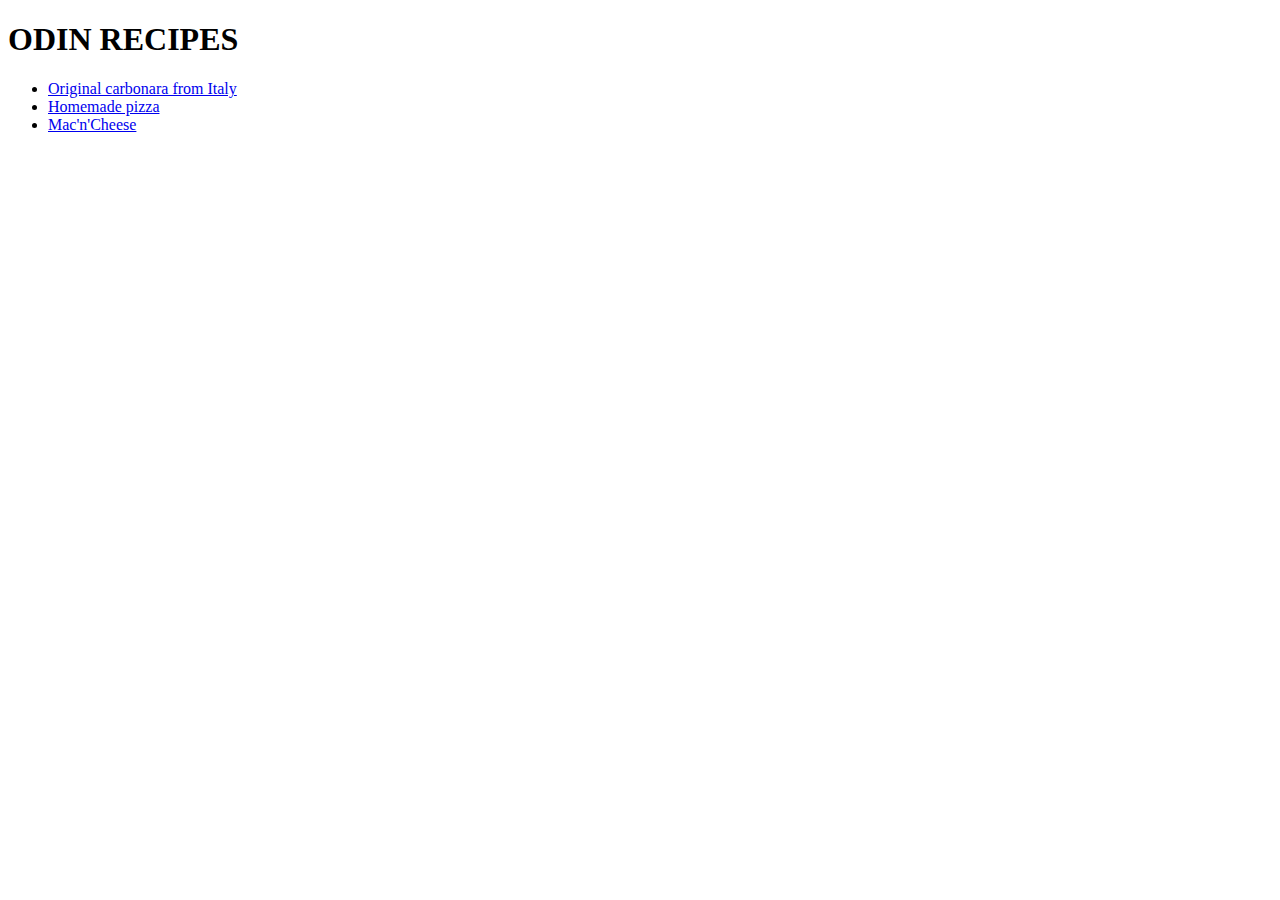
==== index.html @ 61fdabda "Add index.html, carbonara.html, mcncheese.html, pizza.html" ====
<!DOCTYPE html>
<head>
    <title>Simple Recipe</title>
    <meta charset="UTF-8">
</head>
<body>
    <h1>ODIN RECIPES</h1>
    <ul>
        <li><a href="./carbonara.html">Original carbonara from Italy</a></li>
        <li><a href="./pizza.html">Homemade pizza</a></li>
        <li><a href="./macncheese.html">Mac'n'Cheese</a></li>
    </ul>
</body>
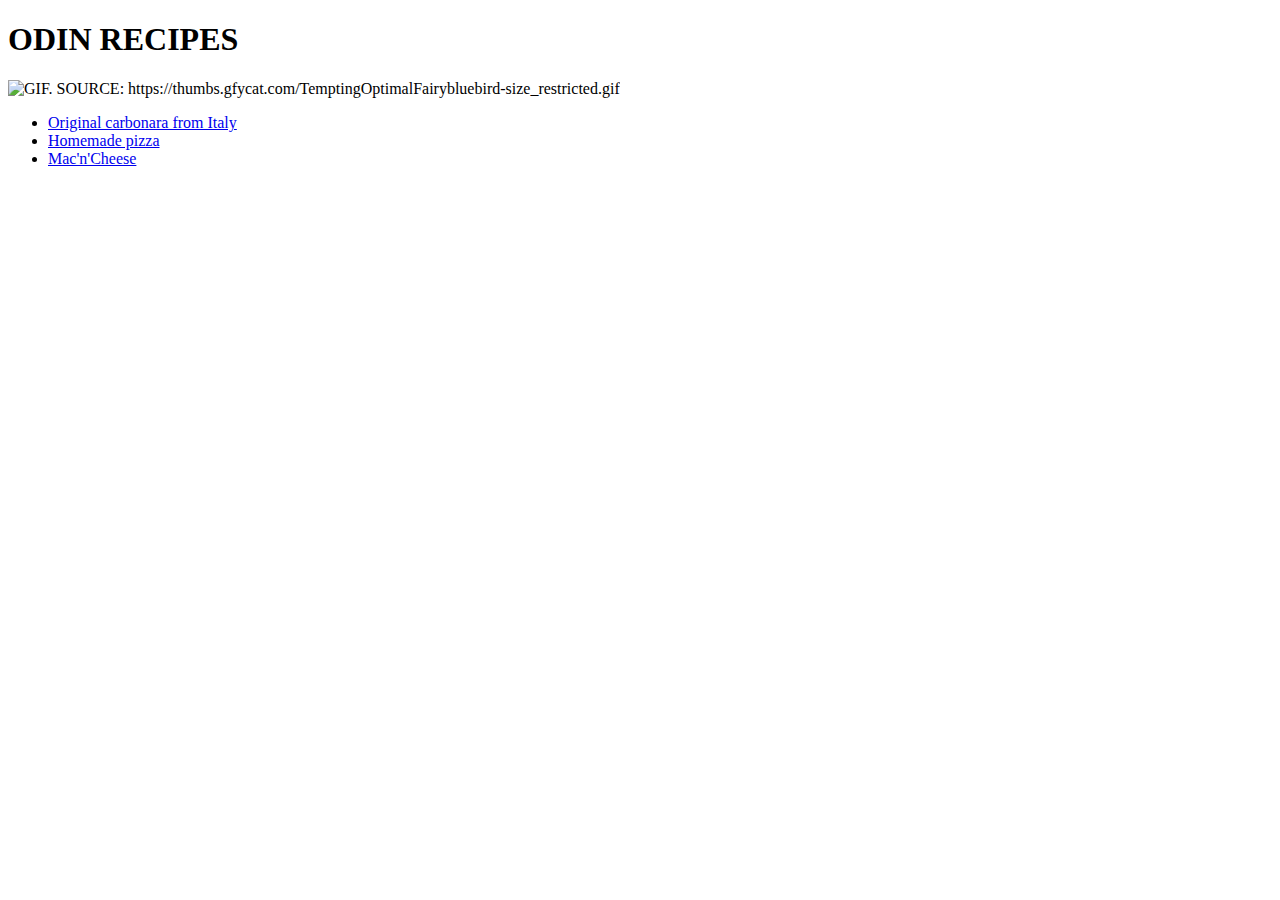
==== commit f03c9d60: "Add gif and <title> tags to recipes" ====
--- a/index.html
+++ b/index.html
@@ -1,10 +1,11 @@
 <!DOCTYPE html>
 <head>
-    <title>Simple Recipe</title>
+    <title>Simple Recipes List | ODIN PROJECT</title>
     <meta charset="UTF-8">
 </head>
 <body>
     <h1>ODIN RECIPES</h1>
+    <img src="https://thumbs.gfycat.com/TemptingOptimalFairybluebird-size_restricted.gif" alt="GIF. SOURCE: https://thumbs.gfycat.com/TemptingOptimalFairybluebird-size_restricted.gif" >
     <ul>
         <li><a href="./carbonara.html">Original carbonara from Italy</a></li>
         <li><a href="./pizza.html">Homemade pizza</a></li>
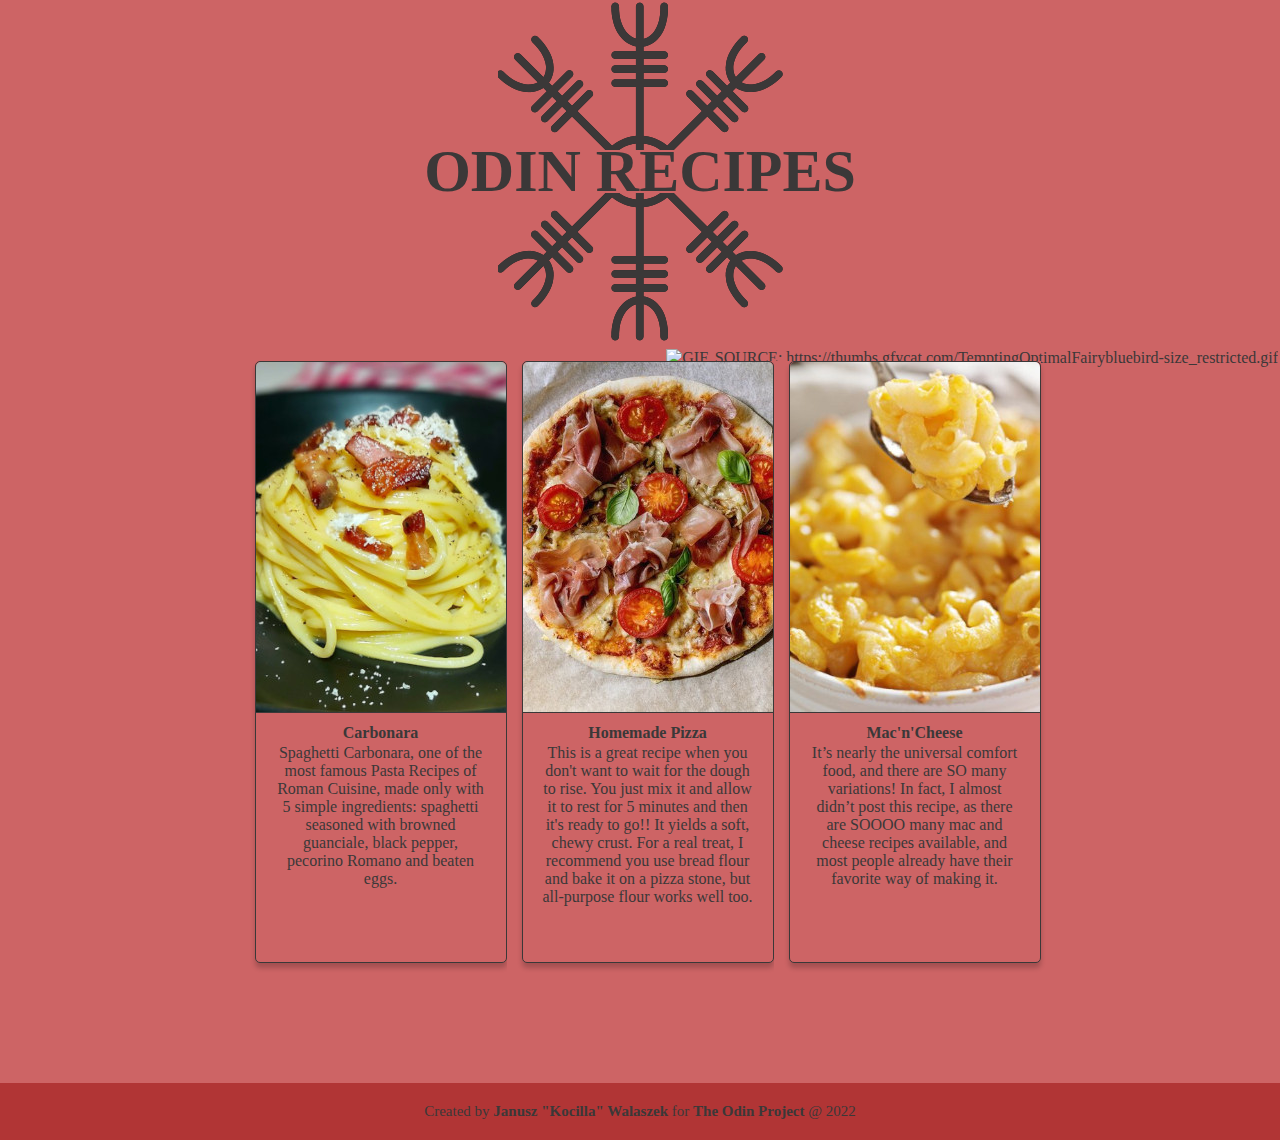
==== commit b717d09a: "Added css to index.html" ====
--- a/index.html
+++ b/index.html
@@ -2,13 +2,37 @@
 <head>
     <title>Simple Recipes List | ODIN PROJECT</title>
     <meta charset="UTF-8">
+    <link rel="stylesheet" href="style.css">
 </head>
 <body>
-    <h1>ODIN RECIPES</h1>
-    <img src="https://thumbs.gfycat.com/TemptingOptimalFairybluebird-size_restricted.gif" alt="GIF. SOURCE: https://thumbs.gfycat.com/TemptingOptimalFairybluebird-size_restricted.gif" >
-    <ul>
-        <li><a href="./carbonara.html">Original carbonara from Italy</a></li>
-        <li><a href="./pizza.html">Homemade pizza</a></li>
-        <li><a href="./macncheese.html">Mac'n'Cheese</a></li>
-    </ul>
-</body>+    <h1><img class="tittle-img-top" src="./img/recipetop-img.png">
+        <p>ODIN RECIPES</p>
+        <img class="tittle-img-bot" src="./img/recipebot-img.png"></h1>
+        <p><img class="gif" src="https://thumbs.gfycat.com/TemptingOptimalFairybluebird-size_restricted.gif" alt="GIF. SOURCE: https://thumbs.gfycat.com/TemptingOptimalFairybluebird-size_restricted.gif" ></p>
+    <div class="row">
+        <a href="./carbonara.html"><div class="card">
+        <img src="./img/carbonara.jpg" alt="Carbonara">
+        <div class="container">
+          <h4><b>Carbonara</b></h4>
+          <p>Spaghetti Carbonara, one of the most famous Pasta Recipes of Roman Cuisine, made only with 5 simple ingredients: spaghetti seasoned with browned guanciale, black pepper, pecorino Romano and beaten eggs.</p>
+        </div>
+      </div></a>
+      <a href="./pizza.html"><div class="card">
+        <img src="./img/pizza.jpg" alt="Homemade Pizza">
+        <div class="container">
+          <h4><b>Homemade Pizza</b></h4>
+          <p>This is a great recipe when you don't want to wait for the dough to rise. You just mix it and allow it to rest for 5 minutes and then it's ready to go!! It yields a soft, chewy crust. For a real treat, I recommend you use bread flour and bake it on a pizza stone, but all-purpose flour works well too.</p>
+        </div>
+      </div></a>
+      <a href="./macncheese.html"><div class="card">
+        <img src="./img/macncheese.jpg" alt="Mac'n'Cheese">
+        <div class="container">
+          <h4><b>Mac'n'Cheese</b></h4>
+          <p>It’s nearly the universal comfort food, and there are SO many variations! In fact, I almost didn’t post this recipe, as there are SOOOO many mac and cheese recipes available, and most people already have their favorite way of making it.</p>
+        </div>
+      </div></a>
+    </div>
+</body>
+<footer>
+    Created by <b>Janusz "Kocilla" Walaszek</b> for <b>The Odin Project</b> @ 2022
+</footer>--- a/style.css
+++ b/style.css
@@ -0,0 +1,100 @@
+* {
+    background-color: #cd6465;
+}
+
+body {
+    padding: 0px; 
+    margin: 0px;
+}
+
+h1 {
+    font-size: 60px;
+    margin: 1px;
+    padding: 1px;
+}
+
+h1,p {
+    text-align: center;
+    color: #3b3838;
+    margin: 1px;
+    padding: 1px;
+}
+
+.tittle-img-bot {
+    margin-top: -15px;
+    padding-top: 0;
+}
+
+.tittle-img-top {
+    margin-bottom: -30px;
+    padding-bottom: 0px;
+}
+
+.gif {
+    margin-top: -10px;
+    margin-bottom: -100px;
+    float: inline-end;
+}
+
+h4 {
+    text-align: center;
+    margin-bottom: 1px;
+    margin-top: 5px;
+}
+
+.row {
+    margin: 0 auto;
+    display: flex;
+    justify-content: center;
+    align-content: center;
+}
+
+.card {
+    margin-left: 15px;
+    margin-bottom: 20px;
+    box-shadow: 0 5px 5px 0 rgba(0,0,0,0.2);
+    transition: 0.3s;;
+    width: 250px;
+    height: 600px;
+    border-radius: 5px;
+    border: solid 1px #3b3838;
+    border-color: #3b3838;
+}
+  
+  .card img {
+    border-radius: 5px 5px 0px 0px;
+    border-bottom: solid 1px #3b3838;
+    border-color: #3b3838;
+  }
+
+  .card:hover {
+    box-shadow: 0 8px 8px 0;
+  }
+
+  .container {
+    padding: 2px 16px;
+  }
+  
+  .container text {
+      text-align: justify;
+  }
+  a:link,a:visited,a:hover {
+      color: #3b3838;
+      text-decoration: none;
+  }
+
+  footer,footer b {
+    background-color: #b13535;
+  }
+
+  footer {
+    position: absolute;
+    margin-top: 100px;
+    padding: 20px 0px 20px 0px;
+    width: 100%;
+    text-align: center;
+    font-size: 15px;
+    color: #3b3838;
+  }
+
+
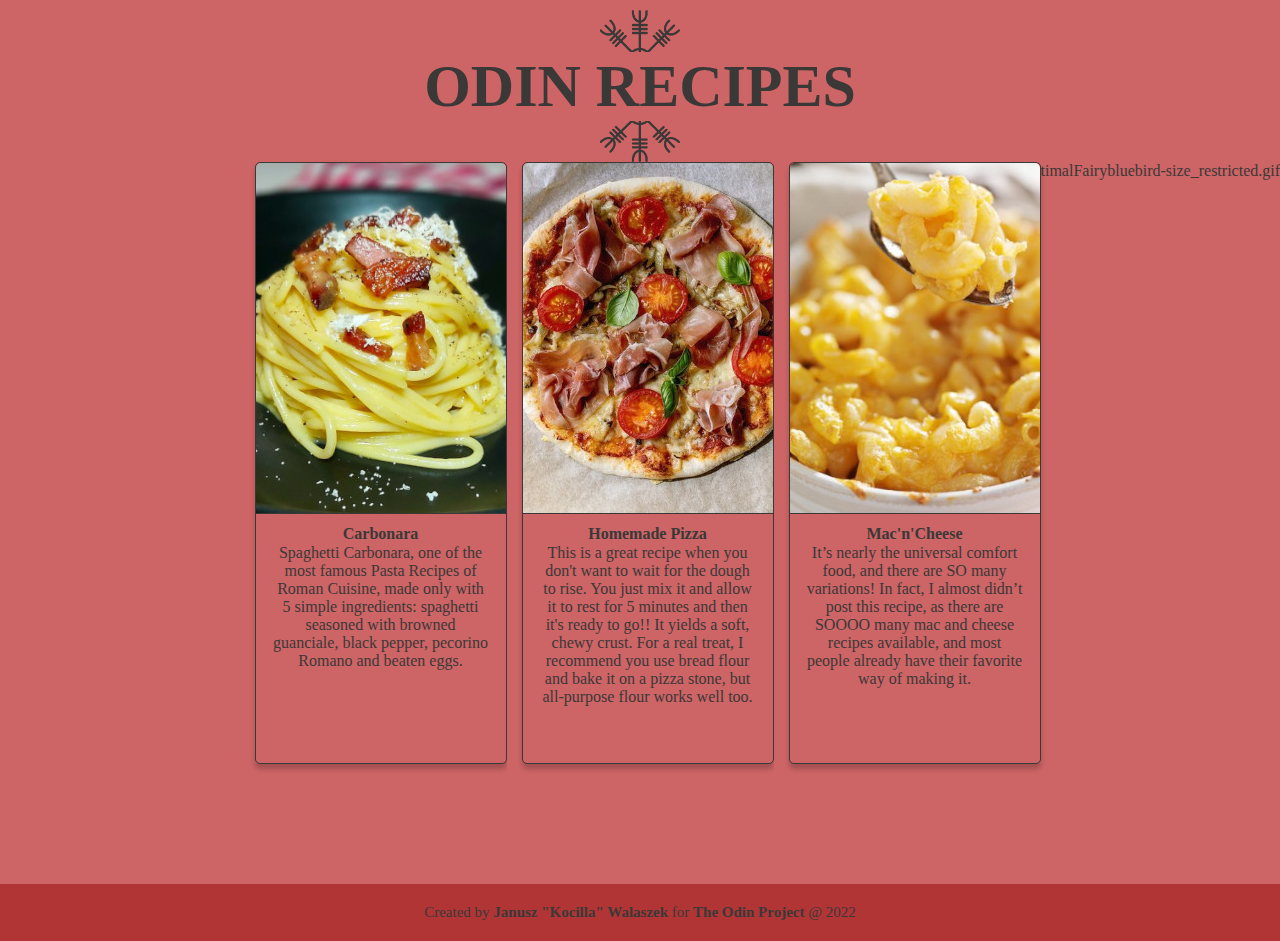
==== commit d22c0624: "changing img around h1, margins and paddings" ====
--- a/index.html
+++ b/index.html
@@ -5,9 +5,9 @@
     <link rel="stylesheet" href="style.css">
 </head>
 <body>
-    <h1><img class="tittle-img-top" src="./img/recipetop-img.png">
-        <p>ODIN RECIPES</p>
-        <img class="tittle-img-bot" src="./img/recipebot-img.png"></h1>
+    <img class="tittle-img-top" src="./img/recipetop-img.png">
+    <h1>ODIN RECIPES</h1>
+        <img class="tittle-img-bot" src="./img/recipebot-img.png">
         <p><img class="gif" src="https://thumbs.gfycat.com/TemptingOptimalFairybluebird-size_restricted.gif" alt="GIF. SOURCE: https://thumbs.gfycat.com/TemptingOptimalFairybluebird-size_restricted.gif" ></p>
     <div class="row">
         <a href="./carbonara.html"><div class="card">
--- a/style.css
+++ b/style.css
@@ -3,35 +3,41 @@
 }
 
 body {
-    padding: 0px; 
-    margin: 0px;
+    padding: auto; 
+    margin: auto;
 }
 
 h1 {
     font-size: 60px;
-    margin: 1px;
-    padding: 1px;
+    margin-top: -200px;
 }
 
 h1,p {
     text-align: center;
     color: #3b3838;
-    margin: 1px;
-    padding: 1px;
+    margin: auto;
+    padding: 0;
+}
+
+.tittle-img-top {
+    display: block;
+    margin-top: 10px;
+    margin-left: auto;
+    margin-right: auto;
+    padding: 0;
+    width: 80px;
 }
 
 .tittle-img-bot {
-    margin-top: -15px;
-    padding-top: 0;
+    display: block;
+    margin-left: auto;
+    margin-right: auto;
+    width: 80px;
 }
 
-.tittle-img-top {
-    margin-bottom: -30px;
-    padding-bottom: 0px;
-}
 
 .gif {
-    margin-top: -10px;
+    margin-top: 0;
     margin-bottom: -100px;
     float: inline-end;
 }
@@ -88,10 +94,10 @@
   }
 
   footer {
-    position: absolute;
     margin-top: 100px;
     padding: 20px 0px 20px 0px;
-    width: 100%;
+    width: auto;
+    height: auto;
     text-align: center;
     font-size: 15px;
     color: #3b3838;
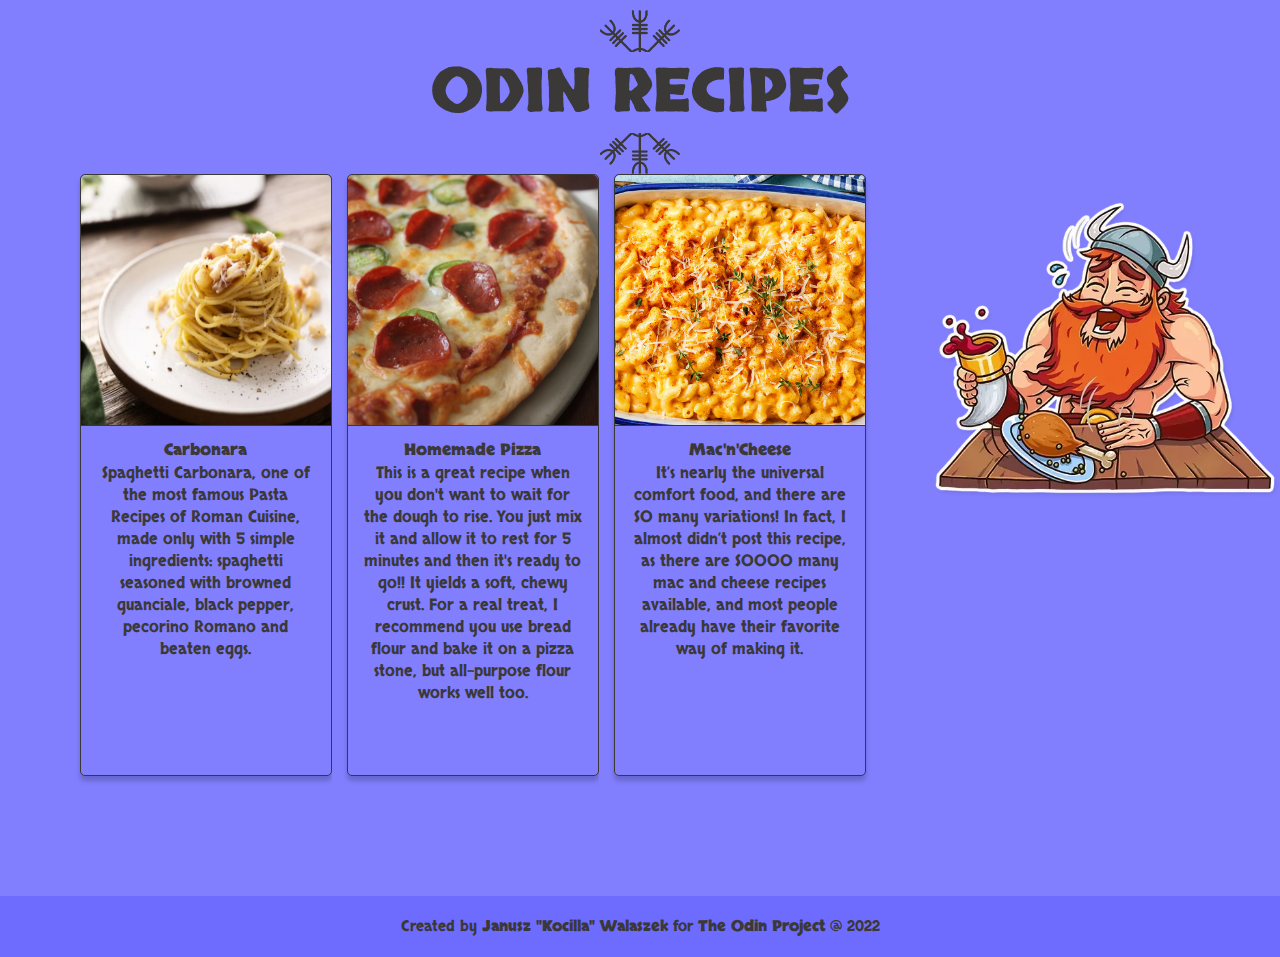
==== commit 8d6c1003: "Re-stylised main colors, imgs & fonts; added new return hompage button; small improvements" ====
--- a/index.html
+++ b/index.html
@@ -3,12 +3,15 @@
     <title>Simple Recipes List | ODIN PROJECT</title>
     <meta charset="UTF-8">
     <link rel="stylesheet" href="style.css">
+    <link rel="preconnect" href="https://fonts.googleapis.com">
+    <link rel="preconnect" href="https://fonts.gstatic.com" crossorigin>
+    <link href="https://fonts.googleapis.com/css2?family=Skranji&display=swap" rel="stylesheet">
 </head>
 <body>
     <img class="tittle-img-top" src="./img/recipetop-img.png">
     <h1>ODIN RECIPES</h1>
         <img class="tittle-img-bot" src="./img/recipebot-img.png">
-        <p><img class="gif" src="https://thumbs.gfycat.com/TemptingOptimalFairybluebird-size_restricted.gif" alt="GIF. SOURCE: https://thumbs.gfycat.com/TemptingOptimalFairybluebird-size_restricted.gif" ></p>
+        <p><img class="homepage-img" src="./img/homepage-img.png" alt="Sticker of viking during feast"></p>
     <div class="row">
         <a href="./carbonara.html"><div class="card">
         <img src="./img/carbonara.jpg" alt="Carbonara">
--- a/style.css
+++ b/style.css
@@ -1,10 +1,11 @@
 * {
-    background-color: #cd6465;
+    background-color: #827fff;
 }
 
 body {
     padding: auto; 
     margin: auto;
+    font-family: 'Skranji', cursive;
 }
 
 h1 {
@@ -35,11 +36,11 @@
     width: 80px;
 }
 
-
-.gif {
+.homepage-img {
     margin-top: 0;
-    margin-bottom: -100px;
+    margin-bottom: 0px;
     float: inline-end;
+    width: 350px;
 }
 
 h4 {
@@ -68,6 +69,8 @@
 }
   
   .card img {
+    width: 250px;
+    height: 250px;
     border-radius: 5px 5px 0px 0px;
     border-bottom: solid 1px #3b3838;
     border-color: #3b3838;
@@ -90,7 +93,8 @@
   }
 
   footer,footer b {
-    background-color: #b13535;
+    background-color: #6e6cff;
+    font-family: 'Skranji', cursive;
   }
 
   footer {
@@ -103,4 +107,87 @@
     color: #3b3838;
   }
 
+.runes {
+    display: block;
+    height: 15px;
+    margin-left: auto;
+    margin-right: auto;
+    margin-top: 30px;
+}
 
+.container-recipe {
+    display: flex;
+    flex-direction: row-reverse;
+    justify-content: center;
+    align-items: center;
+    height: 300px;
+    margin-top: 20px;
+    margin-left: 25%;
+    margin-right: 25%;
+}
+
+.item-description {
+    color: #3b3838;
+    font-size: 20px;
+    text-align: left;
+    margin-top: 0;
+    margin-left: auto;
+    margin-right: auto;
+    width: 500px;   
+}
+
+.item-description p{
+    text-align: center-justify;
+}
+
+.item-description h2 {
+    color: #3b3838;
+    text-align: center;
+    margin: auto;
+}
+
+.item {
+    margin-bottom: 60px;
+}
+
+.item-img img{
+    border-radius: 50%;
+    width: 300px;
+    height: 300px;
+    margin: auto;
+    border: solid #3b3838;
+}
+
+.container-recipe-second {
+    color: #3b3838;
+    font-size: 19px;
+    display: flex;
+    justify-content: center;
+    align-content: center;
+    margin-left: 10%;
+    margin-right: 10%;
+    margin-top: 50px;
+}
+
+.container-recipe-second :first-child {
+    width: 250px;
+}
+
+.container-recipe-left {
+    display: flex;
+    flex-direction: column;
+}
+
+.item-return-button {
+    margin-top: auto;
+    margin-bottom: 10px;
+    width: 150px;
+    text-align: center;
+    font-weight: 600;
+}
+
+#return-arrow {
+    width: 70%;
+    margin-left: auto;
+    margin-right: auto;
+}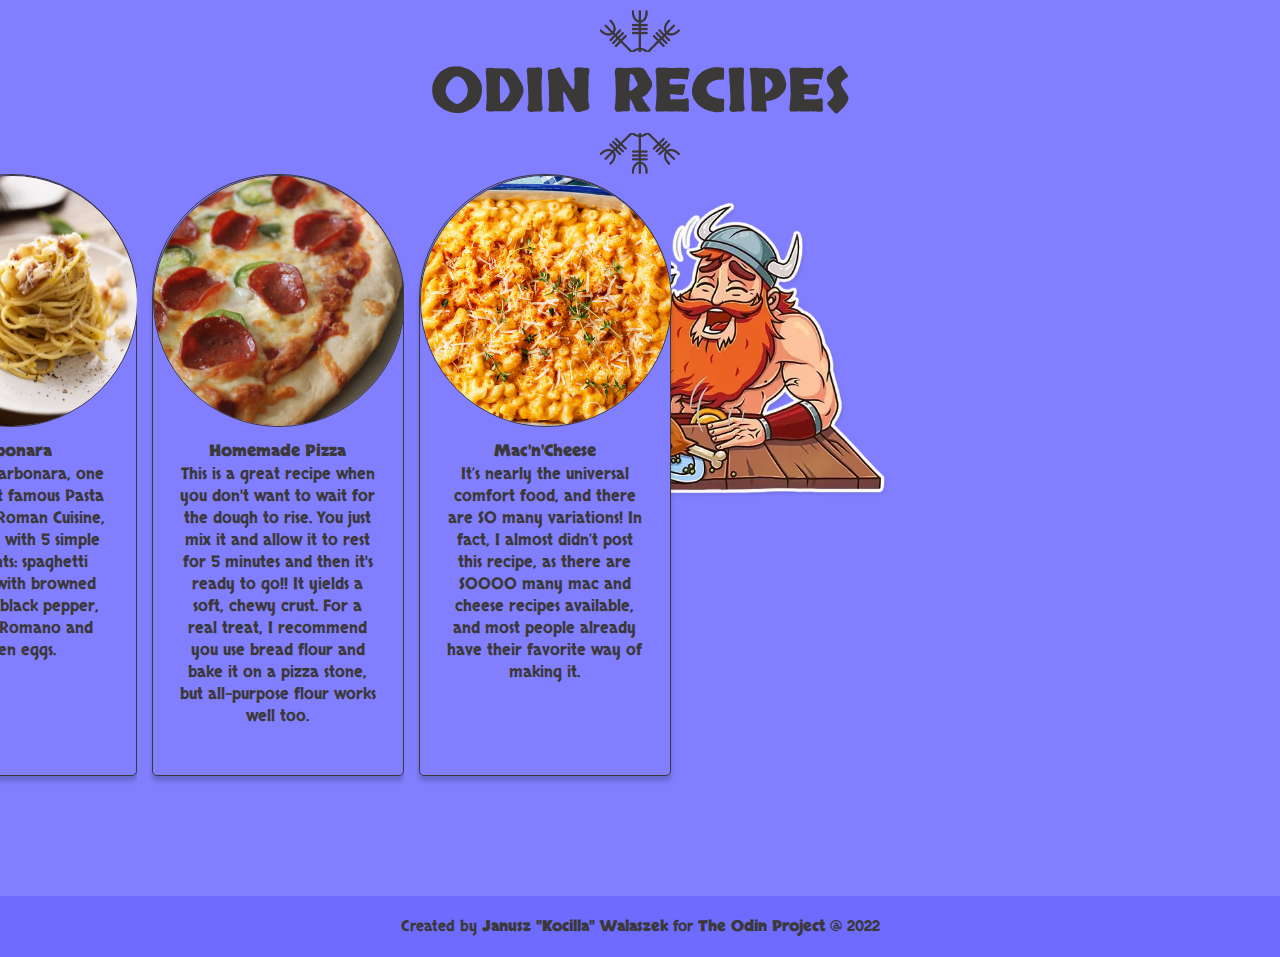
==== commit 34f54cef: "Add new width attribute for descriptions and main page cards" ====
--- a/index.html
+++ b/index.html
@@ -17,21 +17,21 @@
         <img src="./img/carbonara.jpg" alt="Carbonara">
         <div class="container">
           <h4><b>Carbonara</b></h4>
-          <p>Spaghetti Carbonara, one of the most famous Pasta Recipes of Roman Cuisine, made only with 5 simple ingredients: spaghetti seasoned with browned guanciale, black pepper, pecorino Romano and beaten eggs.</p>
+          <p id="card-description">Spaghetti Carbonara, one of the most famous Pasta Recipes of Roman Cuisine, made only with 5 simple ingredients: spaghetti seasoned with browned guanciale, black pepper, pecorino Romano and beaten eggs.</p>
         </div>
       </div></a>
       <a href="./pizza.html"><div class="card">
         <img src="./img/pizza.jpg" alt="Homemade Pizza">
         <div class="container">
           <h4><b>Homemade Pizza</b></h4>
-          <p>This is a great recipe when you don't want to wait for the dough to rise. You just mix it and allow it to rest for 5 minutes and then it's ready to go!! It yields a soft, chewy crust. For a real treat, I recommend you use bread flour and bake it on a pizza stone, but all-purpose flour works well too.</p>
+          <p id="card-description">This is a great recipe when you don't want to wait for the dough to rise. You just mix it and allow it to rest for 5 minutes and then it's ready to go!! It yields a soft, chewy crust. For a real treat, I recommend you use bread flour and bake it on a pizza stone, but all-purpose flour works well too.</p>
         </div>
       </div></a>
       <a href="./macncheese.html"><div class="card">
         <img src="./img/macncheese.jpg" alt="Mac'n'Cheese">
         <div class="container">
           <h4><b>Mac'n'Cheese</b></h4>
-          <p>It’s nearly the universal comfort food, and there are SO many variations! In fact, I almost didn’t post this recipe, as there are SOOOO many mac and cheese recipes available, and most people already have their favorite way of making it.</p>
+          <p id="card-description">It’s nearly the universal comfort food, and there are SO many variations! In fact, I almost didn’t post this recipe, as there are SOOOO many mac and cheese recipes available, and most people already have their favorite way of making it.</p>
         </div>
       </div></a>
     </div>
--- a/style.css
+++ b/style.css
@@ -63,7 +63,7 @@
     transition: 0.3s;;
     width: 250px;
     height: 600px;
-    border-radius: 5px;
+    border-radius: 125px 125px 5px 5px;
     border: solid 1px #3b3838;
     border-color: #3b3838;
 }
@@ -71,13 +71,17 @@
   .card img {
     width: 250px;
     height: 250px;
-    border-radius: 5px 5px 0px 0px;
-    border-bottom: solid 1px #3b3838;
+    border-radius: 50%;
+    border: solid 1px #3b3838;
     border-color: #3b3838;
   }
 
-  .card:hover {
+.card:hover {
     box-shadow: 0 8px 8px 0;
+  }
+
+#card-description {
+    width: 200px;
   }
 
   .container {
@@ -136,18 +140,16 @@
     width: 500px;   
 }
 
-.item-description p{
-    text-align: center-justify;
-}
-
-.item-description h2 {
+.item-description h2,p {
     color: #3b3838;
     text-align: center;
     margin: auto;
+    width: 500px;
 }
 
 .item {
     margin-bottom: 60px;
+    width: 60%;
 }
 
 .item-img img{
@@ -176,6 +178,7 @@
 .container-recipe-left {
     display: flex;
     flex-direction: column;
+    padding-right: 30px;
 }
 
 .item-return-button {
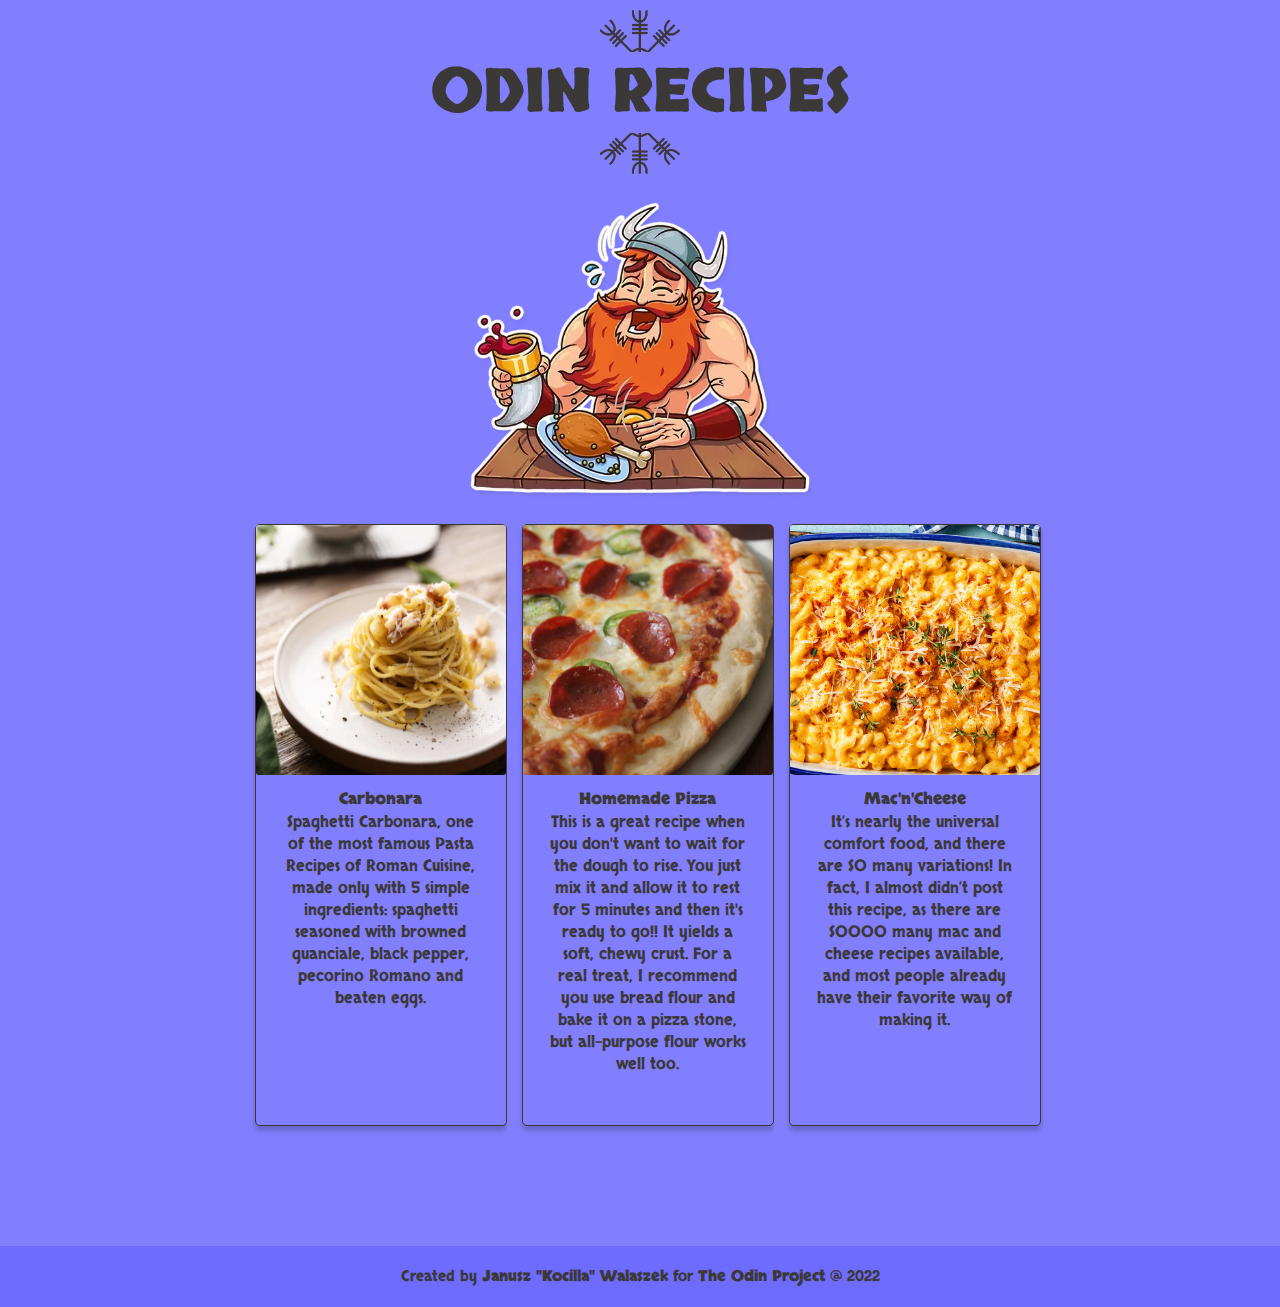
==== commit db7163b5: "fix viking sticker, rename style.css to styles.css, fix borders in cards" ====
--- a/index.html
+++ b/index.html
@@ -2,7 +2,7 @@
 <head>
     <title>Simple Recipes List | ODIN PROJECT</title>
     <meta charset="UTF-8">
-    <link rel="stylesheet" href="style.css">
+    <link rel="stylesheet" href="styles.css">
     <link rel="preconnect" href="https://fonts.googleapis.com">
     <link rel="preconnect" href="https://fonts.gstatic.com" crossorigin>
     <link href="https://fonts.googleapis.com/css2?family=Skranji&display=swap" rel="stylesheet">
@@ -11,7 +11,7 @@
     <img class="tittle-img-top" src="./img/recipetop-img.png">
     <h1>ODIN RECIPES</h1>
         <img class="tittle-img-bot" src="./img/recipebot-img.png">
-        <p><img class="homepage-img" src="./img/homepage-img.png" alt="Sticker of viking during feast"></p>
+        <div class="row"><img class="homepage-img" src="./img/homepage-img.png" alt="Sticker of viking during feast"></div>
     <div class="row">
         <a href="./carbonara.html"><div class="card">
         <img src="./img/carbonara.jpg" alt="Carbonara">
--- a/styles.css
+++ b/styles.css
@@ -0,0 +1,196 @@
+* {
+    background-color: #827fff;
+}
+
+body {
+    padding: auto; 
+    margin: auto;
+    font-family: 'Skranji', cursive;
+}
+
+h1 {
+    font-size: 60px;
+    margin-top: -200px;
+}
+
+h1,p {
+    text-align: center;
+    color: #3b3838;
+    margin: auto;
+    padding: 0;
+}
+
+.tittle-img-top {
+    display: block;
+    margin-top: 10px;
+    margin-left: auto;
+    margin-right: auto;
+    padding: 0;
+    width: 80px;
+}
+
+.tittle-img-bot {
+    display: block;
+    margin-left: auto;
+    margin-right: auto;
+    width: 80px;
+}
+
+.homepage-img {
+    margin-top: 0;
+    margin-bottom: 0px;
+    float: inline-end;
+    width: 350px;
+}
+
+h4 {
+    text-align: center;
+    margin-bottom: 1px;
+    margin-top: 5px;
+}
+
+.row {
+    margin: 0 auto;
+    display: flex;
+    justify-content: center;
+    align-content: center;
+}
+
+.card {
+    margin-left: 15px;
+    margin-bottom: 20px;
+    box-shadow: 0 5px 5px 0 rgba(0,0,0,0.2);
+    transition: 0.3s;;
+    width: 250px;
+    height: 600px;
+    border-radius: 5px;
+    border: solid 1px #3b3838;
+}
+  
+  .card img {
+    width: 100%;
+    height: 250px;
+    border-radius: 3px;
+    margin: 0 auto;
+    padding: 0;
+  }
+
+.card:hover {
+    box-shadow: 0 8px 8px 0;
+  }
+
+#card-description {
+    width: 200px;
+  }
+
+  .container {
+    padding: 2px 16px;
+  }
+  
+  .container text {
+      text-align: justify;
+  }
+  a:link,a:visited,a:hover {
+      color: #3b3838;
+      text-decoration: none;
+  }
+
+  footer,footer b {
+    background-color: #6e6cff;
+    font-family: 'Skranji', cursive;
+  }
+
+  footer {
+    margin-top: 100px;
+    padding: 20px 0px 20px 0px;
+    width: auto;
+    height: auto;
+    text-align: center;
+    font-size: 15px;
+    color: #3b3838;
+  }
+
+.runes {
+    display: block;
+    height: 15px;
+    margin-left: auto;
+    margin-right: auto;
+    margin-top: 30px;
+}
+
+.container-recipe {
+    display: flex;
+    flex-direction: row-reverse;
+    justify-content: center;
+    align-items: center;
+    height: 300px;
+    margin-top: 20px;
+    margin-left: 40%;
+    margin-right: 40%;
+}
+
+.item-description {
+    color: #3b3838;
+    font-size: 20px;
+    text-align: left;
+    margin-top: 0;
+    margin-left: auto;
+    margin-right: 0;
+    width: 500px;   
+}
+
+.item-description h2,p {
+    color: #3b3838;
+    text-align: center;
+    margin: auto;
+    width: 500px;
+}
+
+.item {
+    margin-bottom: 60px;
+    width: 60%;
+}
+
+.item-img img{
+    border-radius: 50%;
+    width: 300px;
+    height: 300px;
+    margin-left: 0;
+    margin-right: auto;
+    border: solid #3b3838;
+}
+
+.container-recipe-second {
+    color: #3b3838;
+    font-size: 19px;
+    display: flex;
+    justify-content: center;
+    align-content: center;
+    margin-left: 10%;
+    margin-right: 10%;
+    margin-top: 50px;
+}
+
+.container-recipe-second :first-child {
+    width: 250px;
+}
+
+.container-recipe-left {
+    display: flex;
+    flex-direction: column;
+    padding-right: 30px;
+}
+
+.item-return-button {
+    margin-top: auto;
+    margin-bottom: 10px;
+    width: 150px;
+    text-align: center;
+    font-weight: 600;
+}
+
+#return-arrow {
+    width: 70%;
+    margin-left: auto;
+    margin-right: auto;
+}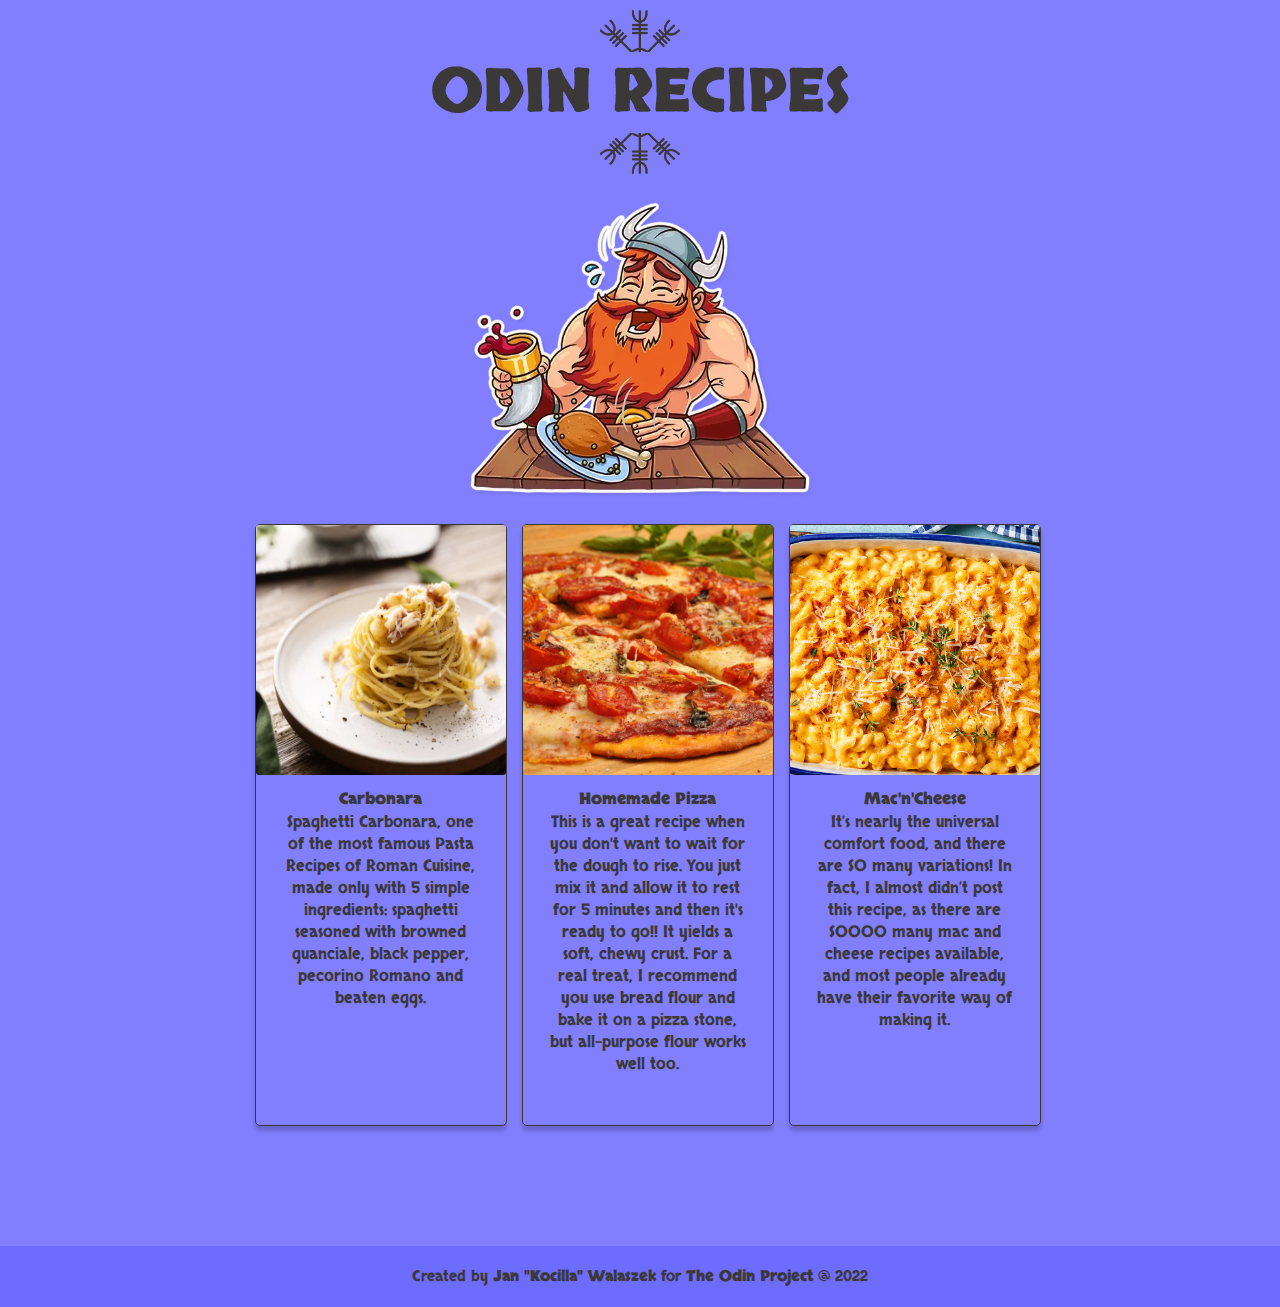
==== commit 92cc085d: "update footer" ====
--- a/index.html
+++ b/index.html
@@ -37,5 +37,5 @@
     </div>
 </body>
 <footer>
-    Created by <b>Janusz "Kocilla" Walaszek</b> for <b>The Odin Project</b> @ 2022
+    Created by <b>Jan "Kocilla" Walaszek</b> for <b>The Odin Project</b> @ 2022
 </footer>